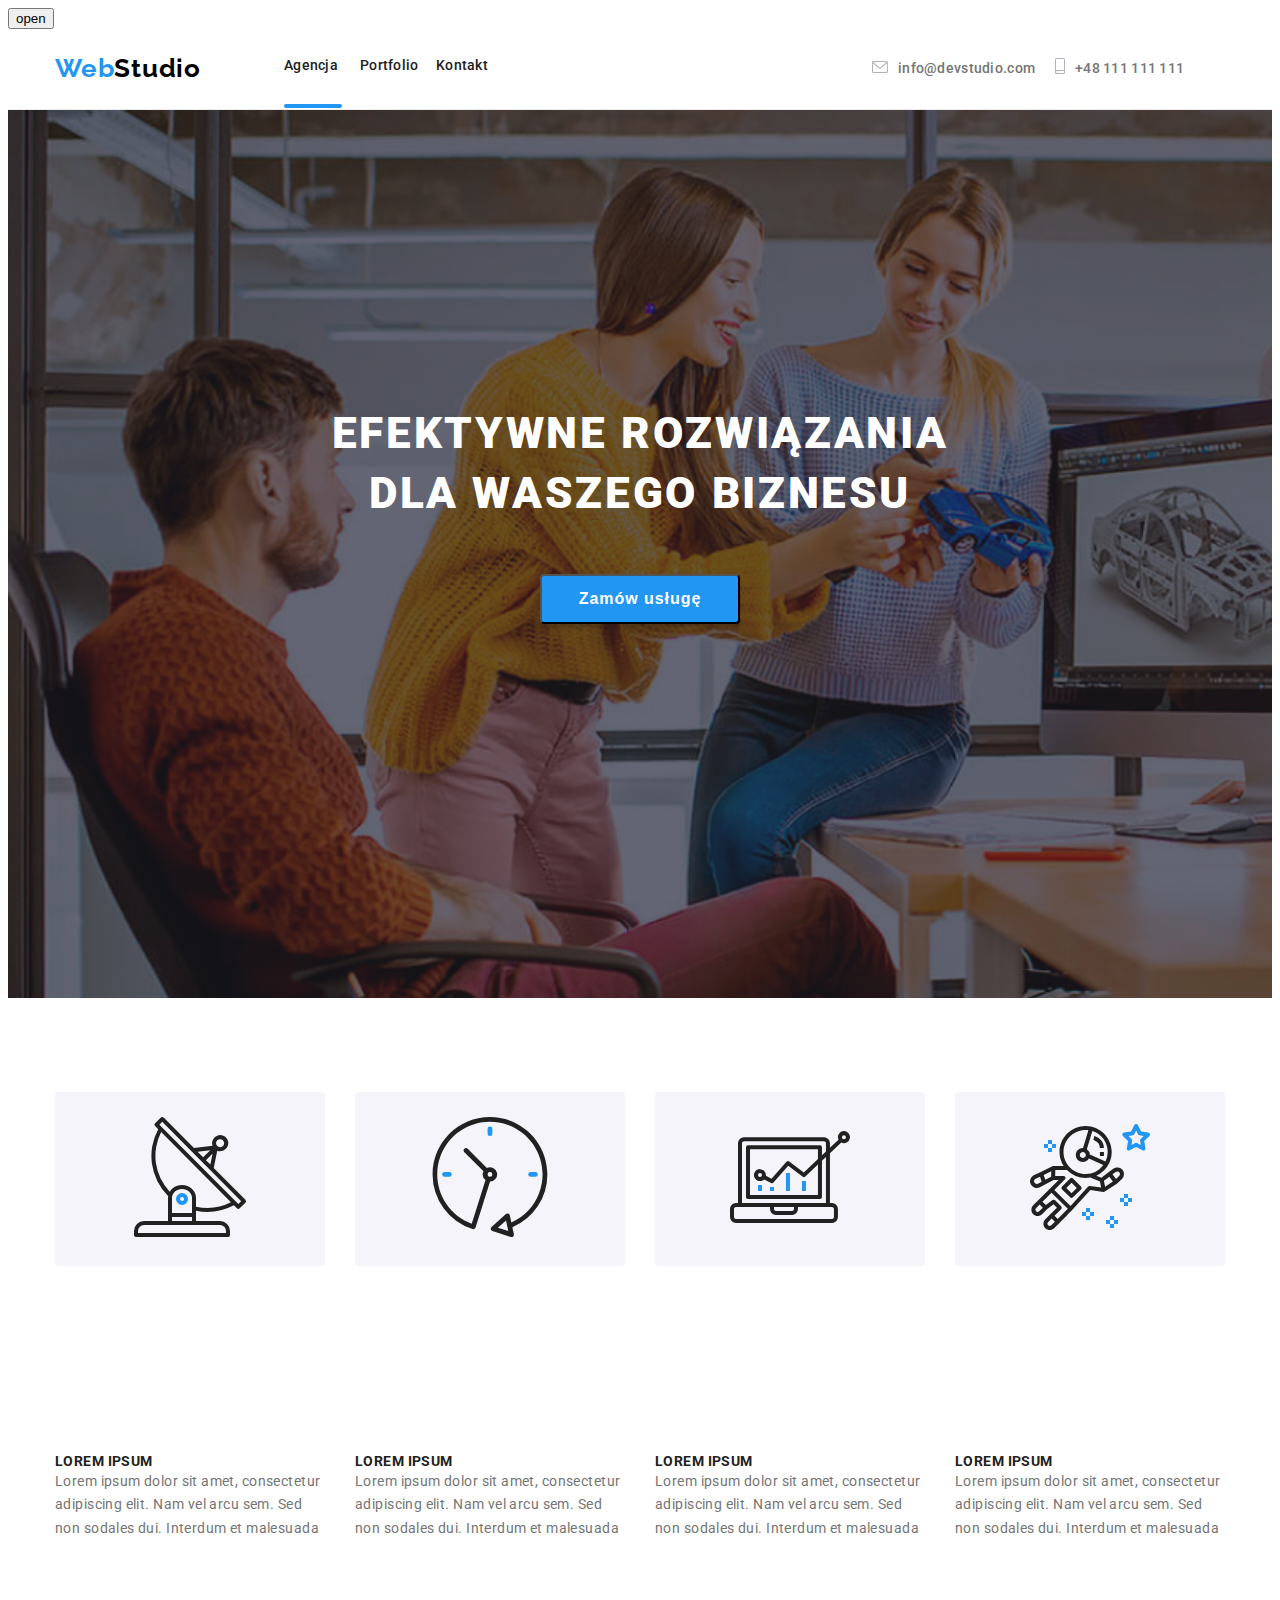
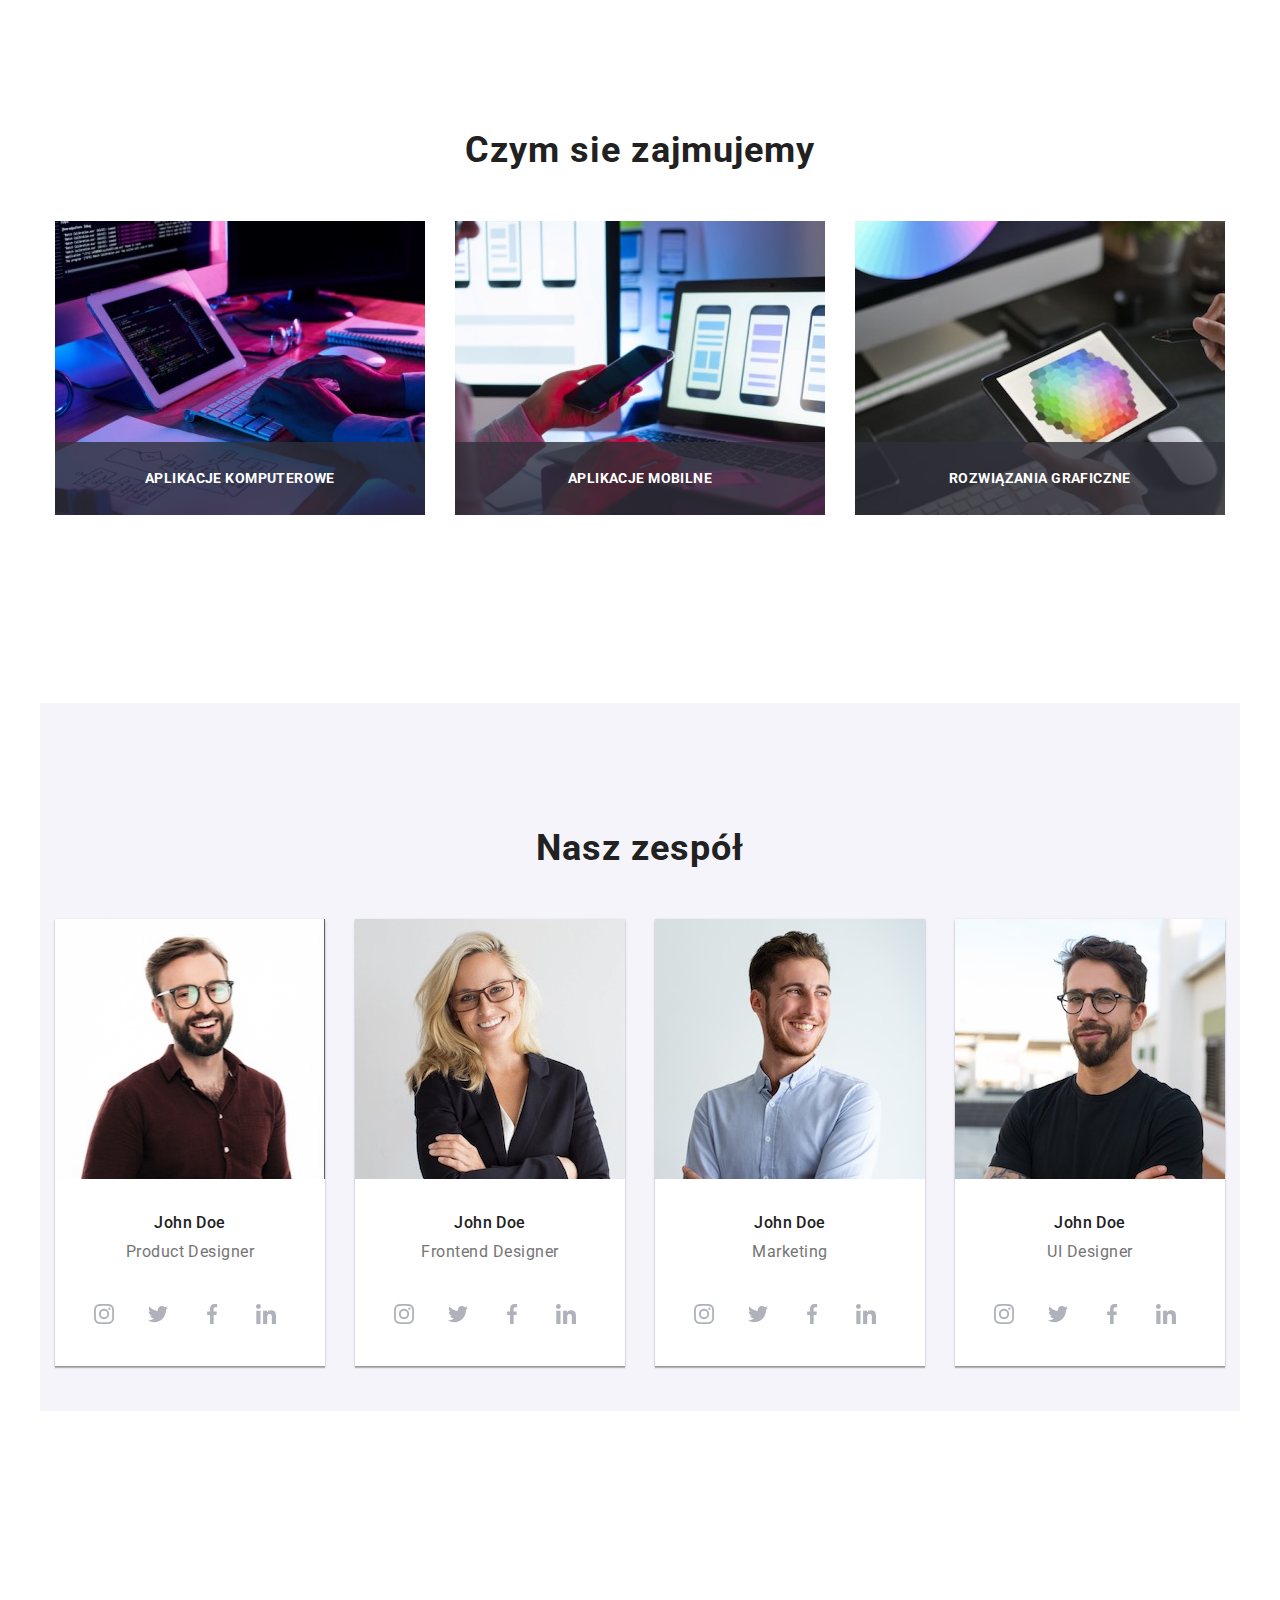
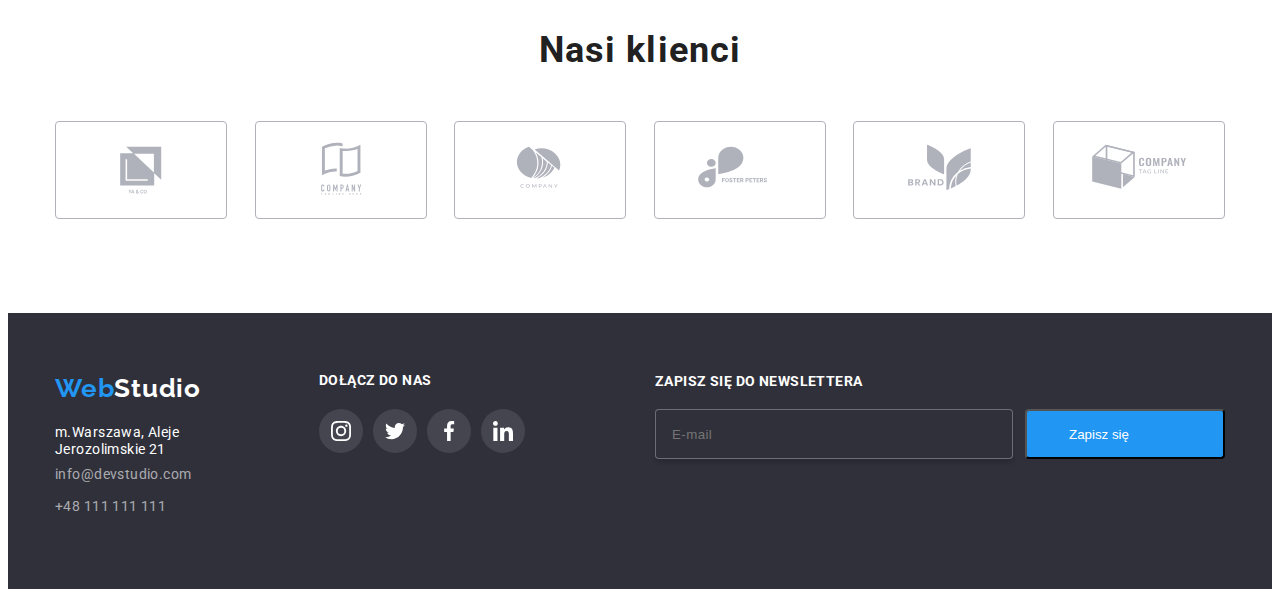
==== index.html @ 2419c5e9 "register and button" ====
<!DOCTYPE html>
<html lang="pl">
  <head>
    <meta charset="UTF-8" />
    <meta http-equiv="X-UA-Compatible" content="IE=edge" />
    <meta name="viewport" content="width=device-width, initial-scale=1.0" /> 
    <title>WebStudio</title>
    <link rel="preconnect" href="https://fonts.googleapis.com"> 
    <link rel="preconnect" href="https://fonts.gstatic.com" crossorigin> 
    <link href="https://fonts.googleapis.com/css2?family=Raleway:ital,wght@0,700;1,700&family=Roboto:ital,wght@0,400;0,500;0,700;0,900;1,400;1,500;1,700;1,900&display=swap" rel="stylesheet"> 
    <link rel="stylesheet" href="https://cdnjs.cloudflare.com/ajax/libs/modern-normalize/1.1.0/modern-normalize.min.css" 
    integrity="sha512-wpPYUAdjBVSE4KJnH1VR1HeZfpl1ub8YT/NKx4PuQ5NmX2tKuGu6U/JRp5y+Y8XG2tV+wKQpNHVUX03MfMFn9Q==" 
    crossorigin="anonymous" 
    referrerpolicy="no-referrer"/>
    <link rel="stylesheet" href="./css/styles.css"/> 
  </head>
  <body>
    <button data-modal-open>open</button>
    <header class="headers">
      <div class="container headers-section">
      <a class="brand-link" href="./index.html">
      Web<span class="brand-h">Studio</span>
      </a>
      <nav>
        <ul class="menu">
          <li class="menu-item">
          <a href="./index.html">Agencja</a>
          <div class="webzone"></div>
          </li>
          <li class="menu-item">
          <a href="./portfolio.html">Portfolio</a>
          </li>
          <li class="menu-item">
          <a href="#">Kontakt</a>
          </li>
        </ul>
      </nav>
      <div>
        <ul class="menu-links">
          <li class="icon">  
            <svg width="16" height="12">
              <use href="./images/icons.svg#icon-envelope"></use>
            </svg>
          </li>
          <li class="link-item">
          <a class="contact-link" href="mailto:info@devstudio.com">info@devstudio.com</a>
          </li>
          <li class="icon">
            <svg width="10" height="16">
              <use href="./images/icons.svg#icon-smartphone"></use>
            </svg>
          </li>
          <li class="link-item">
          <a class="contact-link" href="tel:+48111111111">+48 111 111 111</a>
          </li>
          </ul>
      </div>
        </div>
      </header>
      <main>
      <!-- HERO -->
      <section class="section box teamphoto">
        <div class="container hero">
        <h1 class="main-text">EFEKTYWNE ROZWIĄZANIA
           DLA WASZEGO BIZNESU</h1>
        <button type="button" class="order-link">Zamów usługę</button>
        </div>
      </section>
      <!-- IKONY I TEKST -->
      <section class="section box">
        <section class="container">
          <ul class="icons-clients">
            <li class="icon-index">
              <svg width="270" height="120">
                <use href="./images/icons.svg#icon-antenna"></use>
              </svg>  
            </li>
            <li class="icon-index">
              <svg width="270" height="120">
                <use href="./images/icons.svg#icon-clock"></use>
              </svg> 
            </li>
            <li class="icon-index">
              <svg width="270" height="120">
                <use href="./images/icons.svg#icon-diagram"></use>
              </svg>  
            </li>
            <li class="icon-index">
              <svg width="270" height="120">
                <use href="./images/icons.svg#icon-astronaut"></use>
              </svg>  
            </li>
            </ul>
        </section>   
      </section>     
      <section class="section box">
        <div class="container">
          <ul class="container-text">
            <li class="text-box">
              <h6 class="content-title">LOREM IPSUM</h6>
              <p class="content-text">
                Lorem ipsum dolor sit amet, consectetur adipiscing elit. Nam vel
                arcu sem. Sed non sodales dui. Interdum et malesuada
              </p>
            </li>
            <li class="text-box">
              <h6 class="content-title">LOREM IPSUM</h6>
              <p class="content-text">
                Lorem ipsum dolor sit amet, consectetur adipiscing elit. Nam vel
                arcu sem. Sed non sodales dui. Interdum et malesuada
              </p>
            </li>
            <li class="text-box">
              <h6 class="content-title">LOREM IPSUM</h6>
              <p class="content-text">
                Lorem ipsum dolor sit amet, consectetur adipiscing elit. Nam vel
                arcu sem. Sed non sodales dui. Interdum et malesuada
              </p>
            </li>
            <li class="text-box">
              <h6 class="content-title">LOREM IPSUM</h6>
              <p class="content-text">
                Lorem ipsum dolor sit amet, consectetur adipiscing elit. Nam vel
                arcu sem. Sed non sodales dui. Interdum et malesuada
              </p>
            </li>
          </ul>
          </div>
      </section>
      <!-- ZDJECIA CZYM SIE ZAJMUJEMY -->
      <section class="section box">
        <div class="container">
          <h2 class="subject-wwd">Czym sie zajmujemy</h2>
          <ul class="container-img">
            <li class="description-img">
              <img
                src="./images/image-2.jpg"
                alt="Programista uzywa klawiatury do pisania kodu ze schematu"
                width="370"
                height="294"
              />
              <p class="job-description">APLIKACJE KOMPUTEROWE</p>
            </li>
            <li class="description-img">
              <img
                src="./images/image-3.jpg"
                alt="Programista koduje na komputerze wersje mobilną aplikacji sprawdzając efekt na trzymanym telefonie"
                width="370"
                height="294"
              />
              <p class="job-description">APLIKACJE MOBILNE</p>
            </li>
            <li class="description-img">
              <img
                src="./images/image-4.jpg"
                alt="Programista koduje kolory uzywajac wzornika kolorow na tablecie"
                width="370"
                height="294"
              />
              <p class="job-description">ROZWIĄZANIA GRAFICZNE</p>
            </li>
          </ul>
          </div>
      </section>
      <!-- ZESPOL -->
      <section class="section box">
        <div class="container container-team">
          <h2 class="section-subject">Nasz zespół</h2>
          <ul class="container-memb">
            <li class="shad">
              <figure class="frame">
                <img
                  src="./images/image-5.jpg"
                  alt="Członek zespołu - meżczyzna z brodą w okularach - Product Designer"
                  width="270"
                  height="260"
                />
                <figcaption> 
                <p class="team-name">John Doe</p>
                <p class="team-position">Product Designer</p>
                <div class="somedia-box">  
                <ul class="icons">
                  <li class="somedia">
                    <svg width="20" height="20">
                      <use href="./images/icons.svg#icon-instagram"></use>
                    </svg>  
                  </li>
                  <li class="somedia">
                    <svg width="20" height="20">
                      <use href="./images/icons.svg#icon-twitter"></use>
                    </svg>  
                  </li>
                  <li class="somedia">
                    <svg width="20" height="20">
                      <use href="./images/icons.svg#icon-facebook"></use>
                    </svg>  
                  </li>
                  <li class="somedia">
                    <svg width="20" height="20">
                      <use href="./images/icons.svg#icon-linkedin"></use>
                    </svg>  
                  </li>
                </ul> 
                </div> 
                </figcaption>
              </figure>
              </li>
            <li class="shad">
              <figure class="frame">
                <img
                  src="./images/image-6.jpg"
                  alt="Członek zespołu - kobieta blond w okularach - Frontend developer"
                  width="270"
                  height="260"
                />
                <div class="somedia-box">
                  <figcaption> 
                    <p class="team-name">John Doe</p>
                    <p class="team-position">Frontend Designer</p> 
                  <ul class="icons">
                    <li class="somedia">
                      <svg width="20" height="20">
                        <use href="./images/icons.svg#icon-instagram"></use>
                      </svg>  
                    </li>
                    <li class="somedia">
                      <svg width="20" height="20">
                        <use href="./images/icons.svg#icon-twitter"></use>
                      </svg>  
                    </li>
                    <li class="somedia">
                      <svg width="20" height="20">
                        <use href="./images/icons.svg#icon-facebook"></use>
                      </svg>  
                    </li>
                    <li class="somedia">
                      <svg width="20" height="20">
                        <use href="./images/icons.svg#icon-linkedin"></use>
                      </svg>  
                    </li>
                  </ul> 
                  </div>
                </figcaption>
              </figure>
              </li>
            <li class="shad">
              <figure class="frame">
                <img
                  src="./images/image-7.jpg"
                  alt="Członek zespołu - młody meżczyzna - Marketing"
                  width="270"
                  height="260"
                />
                <figcaption>
                <p class="team-name">John Doe</p>
                <p class="team-position">Marketing</p>
                <div class="somedia-box">  
                  <ul class="icons">
                    <li class="somedia">
                      <svg width="20" height="20">
                        <use href="./images/icons.svg#icon-instagram"></use>
                      </svg>  
                    </li>
                    <li class="somedia">
                      <svg width="20" height="20">
                        <use href="./images/icons.svg#icon-twitter"></use>
                      </svg>  
                    </li>
                    <li class="somedia">
                      <svg width="20" height="20">
                        <use href="./images/icons.svg#icon-facebook"></use>
                      </svg>  
                    </li>
                    <li class="somedia">
                      <svg width="20" height="20">
                        <use href="./images/icons.svg#icon-linkedin"></use>
                      </svg>  
                    </li>
                  </ul> 
                  </div> 
                </figcaption>
              </figure>
            </li>
            <li class="shad">
              <figure class="frame">
                <img
                  src="./images/image-8.jpg"
                  alt="Członek zespołu - meżczyzna z brodą w okluarach - UI Designer"
                  width="270"
                  height="260"
                />
                <figcaption> 
                <p class="team-name">John Doe</p>
                <p class="team-position">UI Designer</p>
                <div class="somedia-box"> 
                  <ul class="icons">
                    <li class="somedia">
                      <svg width="20" height="20">
                        <use href="./images/icons.svg#icon-instagram"></use>
                      </svg>  
                    </li>
                    <li class="somedia">
                      <svg width="20" height="20">
                        <use href="./images/icons.svg#icon-twitter"></use>
                      </svg>  
                    </li>
                    <li class="somedia">
                      <svg width="20" height="20">
                        <use href="./images/icons.svg#icon-facebook"></use>
                      </svg>  
                    </li>
                    <li class="somedia">
                      <svg width="20" height="20">
                        <use href="./images/icons.svg#icon-linkedin"></use>
                      </svg>  
                    </li>
                  </ul> 
                  </div> 
                </figcaption>  
              </figure>
              </li>
          </ul>
        </div>
      </section>
    <!-- Nasi Klienci -->
    <section class="section box">
      <div class="container">
        <h2 class="clients">Nasi klienci</h2>
        <ul class="icons-clients">
          <li class="icon-border">
            <svg width="170" height="92">
              <use href="./images/icons.svg#icon-client-1"></use>
            </svg>  
          </li>
          <li class="icon-border">
            <svg width="170" height="92">
              <use href="./images/icons.svg#icon-client-2"></use>
            </svg>  
          </li>
          <li class="icon-border">
            <svg width="170" height="92">
              <use href="./images/icons.svg#icon-client-3"></use>
            </svg>  
          </li>
          <li class="icon-border">
            <svg width="170" height="92">
              <use href="./images/icons.svg#icon-client-4"></use>
            </svg>  
          </li>
          <li class="icon-border">
            <svg width="170" height="92">
              <use href="./images/icons.svg#icon-client-5"></use>
            </svg>  
          </li>
          <li class="icon-border">
            <svg width="170" height="92">
              <use href="./images/icons.svg#icon-client-6"></use>
            </svg>  
          </li>
          </ul>
        </div>   
    </section>      
    </main>
    <!-- Footer -->
    <footer class="footers">
      <div class="container global-footer">
      <div class="footers-section">
        <a class="brand-link" href="#">
        Web<span class="brand-f">Studio</span>
       </a>
      <address class="footer-box">
        <p class="address-link">m.Warszawa, Aleje Jerozolimskie 21</p>
        <a href="mailto:info@devstudio.com" class="footer-link">info@devstudio.com</a>
        <a href="tel:+48111111111" class="footer-link">+48 111 111 111</a>
      </div>
      </address>
      <div class="joinus-box">
        <p class="joinus">DOŁĄCZ DO NAS</p>
        <ul class="icons">
          <li class="somedia-footer">
            <svg width="20" height="20">
              <use href="./images/icons.svg#icon-instagram"></use>
            </svg>  
          </li>
          <li class="somedia-footer">
            <svg width="20" height="20">
              <use href="./images/icons.svg#icon-twitter"></use>
            </svg>  
          </li>
          <li class="somedia-footer">
            <svg width="20" height="20">
              <use href="./images/icons.svg#icon-facebook"></use>
            </svg>  
          </li>
          <li class="somedia-footer">
            <svg width="20" height="20">
              <use href="./images/icons.svg#icon-linkedin"></use>
            </svg>  
          </li>
        </ul>
      </div>
      <div class="newsletter">
        <p class="newsletter-text">ZAPISZ SIĘ DO NEWSLETTERA</p>
        <div class="newsletter-box">
          <form>
            <label for="email">
              <input class="email-input" type="email" name="email" placeholder="E-mail" required>
              </label>
          </form>
          <div class="register-button">
            <button data-modal-open class="newsletter-button" type="submit">Zapisz się</button>
            <svg class="icon-paperplane" width="24px" height="24px">
              <use href="./images/icons.svg#paper-plane-icon"></use>
            </svg>
          </div>
        </div>
      </div>
    </footer>
    <div class="backdrop is-hidden" data-modal>
      <div class="modal">
    <button type="button" class="close" data-modal-close>
      <svg width="30" height="30">
      <use href="./images/icons.svg#close-x-icon"></use>
      </svg>
    </button>
    <form name="form-registration" autocomplete="on" class="form-modal">
      <h3 class="form-name">Zostaw swoje dane w formularzu ponizej</h3>
      <div class="register-area">
        <div class="form-box">
          <label class="label-name" for="name">
            <p>Imie</p>
            <svg width="12" height="12" class="personaldata-icons">
              <use href="./images/icons.svg#person-black-icon"></use>
            </svg>
            <input class="form-input" type="text" name="name" required>
          </label>
        </div>
        <div class="form-box">
          <label class="label-phone" for="phone">
            <p>Telefon</p>
            <svg width="13" height="13" class="personaldata-icons">
              <use href="./images/icons.svg#phone-black-icon"></use>
            </svg>
            <input class="form-input" type="tel" name="phone-number" required>
          </label>
        </div>
        <div class="form-box">
          <label class="label-email" for="mail">
            <p>Email</p>
            <svg width="12" height="12" class="personaldata-icons">
              <use href="./images/icons.svg#email-black-icon"></use>
            </svg>
            <input class="form-input" type="email" name="email" required>
          </label>
        </div>
        <label for="comment" class="form-label">
          <p>Komentarz</p>
          <textarea class="textarea-input" name="comment" placeholder="Wprowadź tekst"></textarea>
        </label>
        <div class="checkbox-area">
          <label class="label-checkbox">
            <input type="checkbox" name="checkbox" class="checkbox-input" />
            <span class="icon-checkbox">
              <svg class="checked-icon" width="16" height="15" class="checked">
                <use href="./images/icons.svg#icon-checked"></use>
              </svg>
            </span> 
            <div>Oświadczam iz akceptuję
              <a class="policy-text" href="">Regumain</a> i <a class="policy-text" href="">Politykę Prywatności.</a>
            </div> 
          </label>
        </div>
      <div class="registration-button">
        <button type="submit" class="homepage-button">Wyślij</button>
        </div>
      </div> 
    </form>
      </div>
    </div>
    <!--script js.modeal -->
    <script src="./js/modal.js"></script>
  </body>
</html>
---- css/styles.css ----
/* Zastosowanie ogólne */
* ,
* :before,
* :after {
    box-sizing: border-box;
}
:root {
    --main-color: #212121;
    --secondary-color: #757575;
    --hover-color: #2196F3;
    --black-color: #000000;
    --white-color: #ffffff;
    --footerlink-color: rgba(255, 255, 255, 0.6);
    --backgroud-color: #2f303A;
}
a {
    text-decoration: none;
    color: var(--main-color);
     }
figure, li, ul, h1, h6, p {
    padding: 0;
    margin: 0;
}
ul {
    list-style: none;
}
body {
    font-family: 'Roboto', sans-serif;
    color: var(--main-color);
}
.container {
    width: 1200px;
    margin: 0 auto;
    padding-left: 15px;
    padding-right: 15px;
}
.headers {
    margin: 0 auto;
    padding-bottom: 25px;
    padding-top: 24px;
    border-bottom: 1px solid #ECECEC;
    width: 100%;
    }
.headers-section {
    display: flex;
    align-items: center;
}
.footers {
    margin: 0 auto;
    background: var(--backgroud-color);
    width: 100%;
    padding-top: 60px;
    padding-bottom: 60px;
}   
.footers-section {
    display: flex;
    flex-direction: column;
    justify-content: center;
}
.section {
    padding-top: 94px;
    padding-bottom: 94px;
}
.box {
    margin: 0 auto;
    width: 100%;
}
/* Pseudoklasy etc */
.contact-link:hover,
.contact-link:focus {
    color: var(--hover-color);
}   
.footer-link:hover,
.footer-link {
    color: var(--hover-color);
}
.menu-item a:hover,
.menu-item a:focus {
    color: var(--hover-color);
}
.option-button:hover,
.option-button:focus {
    background-color: var(--hover-color);
    color: var(--white-color);
}
.button-shadow:hover,
.button-shadow:focus {
    box-shadow: 0px 3px 1px rgba(0, 0, 0, 0.1), 0px 1px 2px rgba(0, 0, 0, 0.08), 0px 2px 2px rgba(0, 0, 0, 0.12);
}
/* Zastosowanie Header */
.brand-link {
    font-family: 'Raleway';
    font-weight: 700;
    font-size: 26px;
    line-height: 1.19;
    letter-spacing: 0.03em;
    color: var(--hover-color); 
    text-decoration: none;
    }
.brand-h {
    color: var(--black-color);
}
.brand-f {
    color: var(--white-color);
}
.contact-link {
    font-weight: 500;
    font-size: 14px;
    line-height: 1.14;
    letter-spacing: 0.02em;
    text-decoration: none;
    color: var(--secondary-color);
    padding-left: 10px;
    }
.menu {
    display: flex;
    padding-left: 83px;
}
.menu-item {
    width: 76px;
    text-decoration: none;
    font-weight: 500;
    font-size: 14px;
    line-height: 1.14;
    letter-spacing: 0.02em;
    color: var(--main-color);
}
.link-item {
    padding-right: 20px;
}
.menu-links {
    display: flex;
    justify-content: space-around;
    padding-left: 360px;
}
/* Zastosowanie Main Index Hero */
.teamphoto {
    background-image: linear-gradient(90deg, rgba(47, 48, 58, 0.4)0%, rgba(47, 48, 58, 0.4)0%), url(../images/team.jpg);
    background-size: cover;
}
.hero {
    display: flex;
    flex-direction: column;
    justify-content: space-around;
    align-items: center;
    padding-bottom: 280px;
    padding-top: 200px;
}
.main-text {
    font-weight: 900;
    font-size: 44px;
    line-height: 1.36;
    text-align: center;
    letter-spacing: 0.06em;
    text-transform: uppercase;
    color: var(--white-color);
    width: 696px;
    padding-bottom: 50px;
}
.order-link {
    font-weight: 700;
    font-size: 16px;
    line-height: 1.88;
    text-align: center;
    letter-spacing: 0.06em;
    color: var(--white-color);
    cursor: pointer;
    width: 200px;
    height: 50px;  
    background: var(--hover-color);
    box-shadow: 0px 4px 4px rgba(0,0,0,0.15);
    border-radius: 4px;
}
/* Zastosowanie Main Index Text content */
.content-title {
    font-weight: 700;
    font-size: 14px;
    line-height: 1.14;
    letter-spacing: 0.03em;
    text-transform: uppercase;
}
.content-text {
    font-size: 14px;
    line-height: 1.71;
    letter-spacing: 0.03em;
    color: var(--secondary-color);
}
.container-text {
    display: flex;
    flex-wrap: wrap;
    gap: 30px;
    margin: 0 auto;
    padding-left: 0px;
}
.text-box {
    flex-basis: calc((100% - 90px) / 4);
}
/* Zastosowanie Main Index img */
.subject-wwd {
    font-weight: 700;
    font-size: 36px;
    line-height: 1.17;
    text-align: center;
    letter-spacing: 0.03em;
    margin-bottom: 0px;
    padding-bottom: 50px;
    margin: 0 auto;
}
.container-img {
    display: flex;
    flex-wrap: wrap;
    gap: 30px;
    margin: 0 auto;
    padding-left: 0px;
}
.description-img {
    position: relative;
    list-style-type: none;
    margin-right: 0px;
    height: 294px;
}
.description-img > .job-description {
    position: absolute;
    display: flex;
    align-items: center;
    justify-content: center;
    background-color: rgba(47, 48, 58, 0.8);
    color: var(--white-color);
    font-weight: 700;
    font-size: 14px;
    line-height: 1.14;
    letter-spacing: 0.03em;
    width: 100%;
    height: 25%;
    bottom: 0;
}
/* Zastosowanie Main Index Team */
.section-subject {
    font-weight: 700;
    font-size: 36px;
    line-height: 1.17;
    text-align: center;
    letter-spacing: 0.03em;
    margin-bottom: 0;
    padding-bottom: 50px;
}
.team-name {
    font-weight: 500;
    font-size: 16px;
    line-height: 1.19;
    text-align: center;
    letter-spacing: 0.03em;
    margin-top: 0px;
    margin-bottom: 0px;
    padding-top: 30px;
    padding-bottom: 10px;
}
.team-position {
    font-size: 16px;
    line-height: 1.19;
    text-align: center;
    letter-spacing: 0.03em;
    color: var(--secondary-color);
    margin-top: 0px;
    margin-bottom: 0px;
    padding-bottom: 30px;
}
.frame {
    background-color: var(--white-color);
}
.container-team {
        background-color: #f5f4fa;
        height: 708px;
        padding-top: 94px;
}
.container-memb {
    display: flex;
    list-style: none;
    justify-content: space-between;
    background-color: #f5f4fa;
    border-radius: 0px 0px 4px 4px;
}
.shad {
    box-shadow: 0px 1px 3px rgba(0, 0, 0, 0.14), 0px 1px 1px rgba(0, 0 ,0 ,0.14), 0px 2px 1px rgba(0, 0, 0, 0.2);
}
.somedia-box {
    display: flex;
    justify-content: center;
}
/* Zastosowanie Footer bez Brand Logo */
.address-link {
    font-size: 14px;
    font-style: normal;
    line-height: 1.17;
    letter-spacing: 0.03em;
    color: var(--white-color);
    padding-top: 20px;
    padding-bottom: 9px;
}
.footer-link {
    font-size: 14px;
    line-height: 1.17;
    font-style: normal;
    letter-spacing: 0.03em;
    text-decoration: none;
    color: var(--footerlink-color);
    margin-bottom: 15px;
}
.footer-mail {
    font-size: 14px;
    font-style: normal;
    line-height: 1.17;
    letter-spacing: 0.03em;
    text-decoration: none;
    color: var(--footerlink-color);
}
.footer-box {
    display: flex;
    flex-direction: column;
}
/* Zastosowanie w Main Portfolio */
.option-button {
    font-weight: 500;
    font-size: 16px;
    line-height: 1.63;
    text-align: center;
    letter-spacing: 0.03em;
    color: var(--main-color);
    cursor: pointer;
    margin-right: 8px;
    border-radius: 4px;
    background-color: #f5f4fa;
    }
.project-name {
    font-weight: 700;
    font-size: 18px;
    line-height: 2;
    letter-spacing: 0.06em;
    margin-top: 0px;
    margin-bottom: 0px;
    padding-left: 24px;
    padding-top: 20px;
    padding-bottom: 4px;
}
.project-option {
    font-size: 16px;
    line-height: 1.88;
    letter-spacing: 0.03em;
    color: var(--secondary-color);
    padding-left: 24px;
    padding-bottom: 20px;
    margin-top: 0px;
    margin-bottom: 0px;
}
.option-buttons {
    display: flex;  
    justify-content: center;  
    padding-bottom: 50px;
}
.cards {
    display: flex;
    flex-wrap: wrap;
    gap: 30px; 
    padding: 0px;
}
.card-set {
    flex-basis: calc((100% - 60px) / 3);
}
.frame-opt {
    border-bottom: 1px solid #EEEEEE;
    border-left: 1px solid #EEEEEE;
    border-right: 1px solid #EEEEEE;
}
.card-set:hover {
    box-shadow: 0px 1px 1px rgba(0, 0, 0, 0.12), 0px 4px 4px rgba(0, 0, 0, 0.06), 1px 4px 6px rgba(0, 0, 0, 0.16);
}
.webzone {
    position: relative;
    background-color: var(--hover-color);
    border-radius: 2px;
    top: 30px;
    width: 58px;
    height: 4px;
    }
.webzone::after {
    display: blocK;
    content: " ";
    top: 9px;
    left: 0;
    }
/* overlay portfolio */
.animation-box {
    position: relative;
    overflow: hidden;
    display: flex;
    margin: 0 auto;
    width: 370px;
    height: 294px;
}
.overlay-card {
    position: absolute;
    transform: translateY(100%);
    transition: transform 250ms ease-in-out;
    transition-timing-function: cubic-bezier(0.4, 0, 0.2, 1);
    display: flex;
    top: 0;
    left: 0;
    margin-top: 0;
    background-color: var(--hover-color);
}
.overlay-text {
    position: relative;
    display: flex;
    color: var(--white-color);
    font-size: 18px;
    line-height: 28px;
    letter-spacing: 0.03em;
    padding: 49px 45px 49px 24px;
    vertical-align: top;
}
.animation-box:hover,
.animation-box:focus,
.overlay-card {
    transform: translateY(0);
}
/* ikony */
.icon {
    fill: #afb1bb;
    cursor: pointer;
}
.icon:hover,
.icon:focus {
    fill: var(--hover-color);
}
.icons {
    display: flex;
    list-style: none;
    justify-content: center;
    fill: #afb1bb;
    cursor: pointer;
    padding-bottom: 30px;
}
.icons-clients {
    display: flex;
    list-style: none;
    justify-content: space-between;
    fill: #afb1bb;
    cursor: pointer;
}
.icon-index {
    background: #f5f4fa;
    border-radius: 4px;
    padding-top: 25px;
    padding-bottom: 25px;
}
.icon-border {
    border: 1px solid #afb1bb;
    border-radius: 4px;
    cursor: pointer;
}
.icon-border:hover,
.icon-border:focus {
    fill: var(--hover-color);
    border: 1px solid var(--hover-color);
}
/* Zastosowanie Nasi Klienci */
.clients {
    font-weight: 700;
    font-size: 36px;
    line-height: 1.17;
    text-align: center;
    letter-spacing: 0.03em;
    margin-bottom: 0;
    padding-bottom: 50px;
}
/* Zastosowanie SoMe */
.joinus {
    font-weight: 700;
    font-size: 14px;
    line-height: 1.14;
    letter-spacing: 0.03em;
    text-transform: uppercase;
    color: var(--white-color);
    padding-bottom: 20px;
}
.joinus-box {
    display: flex;
    flex-direction: column;
    padding-left: 70px;
}
.somedia-footer {
    display: flex;
    justify-content: center;
    align-items: center;
    fill: var(--white-color);
    background: rgba(255, 255, 255, 0.1);
    border-radius: 50%;
    height: 44px;
    width: 44px;
    cursor: pointer;
    margin-right: 10px;
}
.somedia-footer:hover {
    background: var(--hover-color);
}
.somedia {
    display: flex;
    justify-content: center;
    align-items: center;
    fill: #afb1bb;
    border-radius: 50%;
    height: 44px;
    width: 44px;
    cursor: pointer;
    margin-right: 10px;
}
.somedia:hover {
    background: var(--hover-color);
}
.global-footer {
    display: flex;
}
/* modal */
.modal {
    display: flex;
    justify-content: center;
    top: 221px;
    left: 536px;
    width: 528px;
    height: 700px;
    background: #ffffff;
    box-shadow: 0px 1px 3px rgba(0, 0, 0, 0.12), 0px 1px 1px rgba(0, 0 ,0 ,0.14), 0px 2px 1px rgba(0, 0, 0, 0.2);
    position: absolute;
    border-radius: 4px;
    margin: 0;
}
.is-hidden {
    pointer-events: none;
    visibility: hidden;
    opacity: 0.5;
    transform: scale(0);
}
.backdrop {
    display: flex;
    position: fixed;
    left: 0;
    right: 0;
   top: 0;
   bottom: 0;
    cursor: not-allowed;
    background-color: rgba(0, 0, 0, 0.2);
    z-index: 1;
    transform: scale(1);
    transition-duration: 250ms;
    transition-timing-function: cubic-bezier(0.4, 0, 0.2, 1);
}
.close {
    cursor: pointer;
    height: 30px;
    width: 30px;
    border: 1px;
    background-color: #ffffff;
    position: relative;
    top: 8px;
    left: 240px;
    stroke: solid rgba(0, 0, 0, 0.1);

}
.register-area {
    margin-right: 25px;
}
.form-box {
    width: 448px;
    margin-bottom: 28px;
    margin-right: 1px;
}
.form-name {
    text-align: center;
    font-style: 700;
    font-size: 20px;
    line-height: 23px;
    letter-spacing: 0.03em;
    margin-top: 40px;
    margin-bottom: 30px;
    margin-right: 25px;
}
.form-input {
    width: 100%;
    height: 45px;
    border: 1px solid rgba(33, 33, 33, 0.2);
    border-radius: 4px;
    transition: border 250ms cubic-bezier(0.4, 0, 0.2, 1);
    outline: transparent;
    padding-left: 42px;
}
.form-input:focus,
.form-input:hover {
    fill: var(--hover-color);
    border: 1px solid var(--hover-color);
}
.personaldata-icons {
    position: absolute;
    transform: translateY(-50%);
    transition: fill 250ms cubic-bezier(0.4, 0, 0.2, 1);
    margin-top: 20px;
    margin-left: 15px;
}
.personaldata-icons:hover,
.personaldata-icons:focus {
    fill: var(--hover-color);
}
.textarea-input {
    width: 448px;
    height: 138px;
    border-radius: 4px;
    border-color: 1px solid rgba(33, 33, 33, 0.2);
}
.textarea-input:focus-within {
    border: 1px solid var(--hover-color);
}
textarea::placeholder {
    font-weight: 400;
    font-size: 12px;
    line-height: 14px;
    letter-spacing: 1%;
    padding-left: 16px;
    padding-top: 12px;
}
.checkbox-area {
    display: block;
    position: relative;
    width: 100%;
    max-width: 100%;
    margin-bottom: 35px;
}
.label-checkbox {
    display: flex;
    align-items: center;
    position: relative;
    max-height: 24px;
    font-weight: 400;
    font-size: 14px;
    line-height: 171%;
    letter-spacing: 0.03em;
    text-align: center;
    color: var(--secondary-color);
    cursor: pointer;
    margin-top: 20px;
    padding-left: 15px;
}
.policy-text {
    color: var(--hover-color);
    text-decoration: underline;
}
.registration-button {
    display: flex;
    justify-content: center;
    margin-bottom: 40px;
}
.homepage-button {
    width: 200px;
    height: 50px;
    font-weight: 700;
    font-size: 16px;
    line-height: 188%;
    color: var(--white-color);
    background-color: var(--hover-color);
    border-radius: 4px;
    box-shadow: 0px 4px 4px rgba(0, 0 ,0 ,0.15);
    cursor: pointer;
}
/* newsletter */
.newsletter {
    margin-left: 120px;
} 
.newsletter-text {
    display: flex;
    font-weight: 700;
    font-size: 14px;
    line-height: 16px;
    color: var(--white-color);
    letter-spacing: 0.03em;
}
.newsletter-box {
    display: inline-flex;
    padding-top: 20px;
}
.email-input {
    display: flex;
    align-items: center;
    width: 358px;
    height: 50px;
    letter-spacing: 0.03em;
    color: rgba(255, 255, 255, 0.6);
    background-color: var(--backgroud-color);
    border: 1px solid rgba(255, 255, 255, 0.3);
    border-radius: 4px;
    box-shadow: 0 4px 4px rgba(0, 0 ,0 ,0.15);
    padding-left: 16px;
}
.register-button {
    display: flex;
    position: relative;
    justify-content: space-between;
    padding-left: 12px;
}
.newsletter-button {
    display: flex;
    align-items: center;
    width: 200px;
    height: 50px;
    color: var(--white-color);
    background-color: var(--hover-color);
    border-radius: 4px;
    box-shadow: rgba(0, 0 ,0 ,0.15);
    cursor: pointer;
    padding-left: 42px;
}
.icon-paperplane {
    display: flex;
    position: absolute;
    fill: var(--white-color);
    margin-top: 12px;
    margin-left: 148px;
    visibility: visible;
}
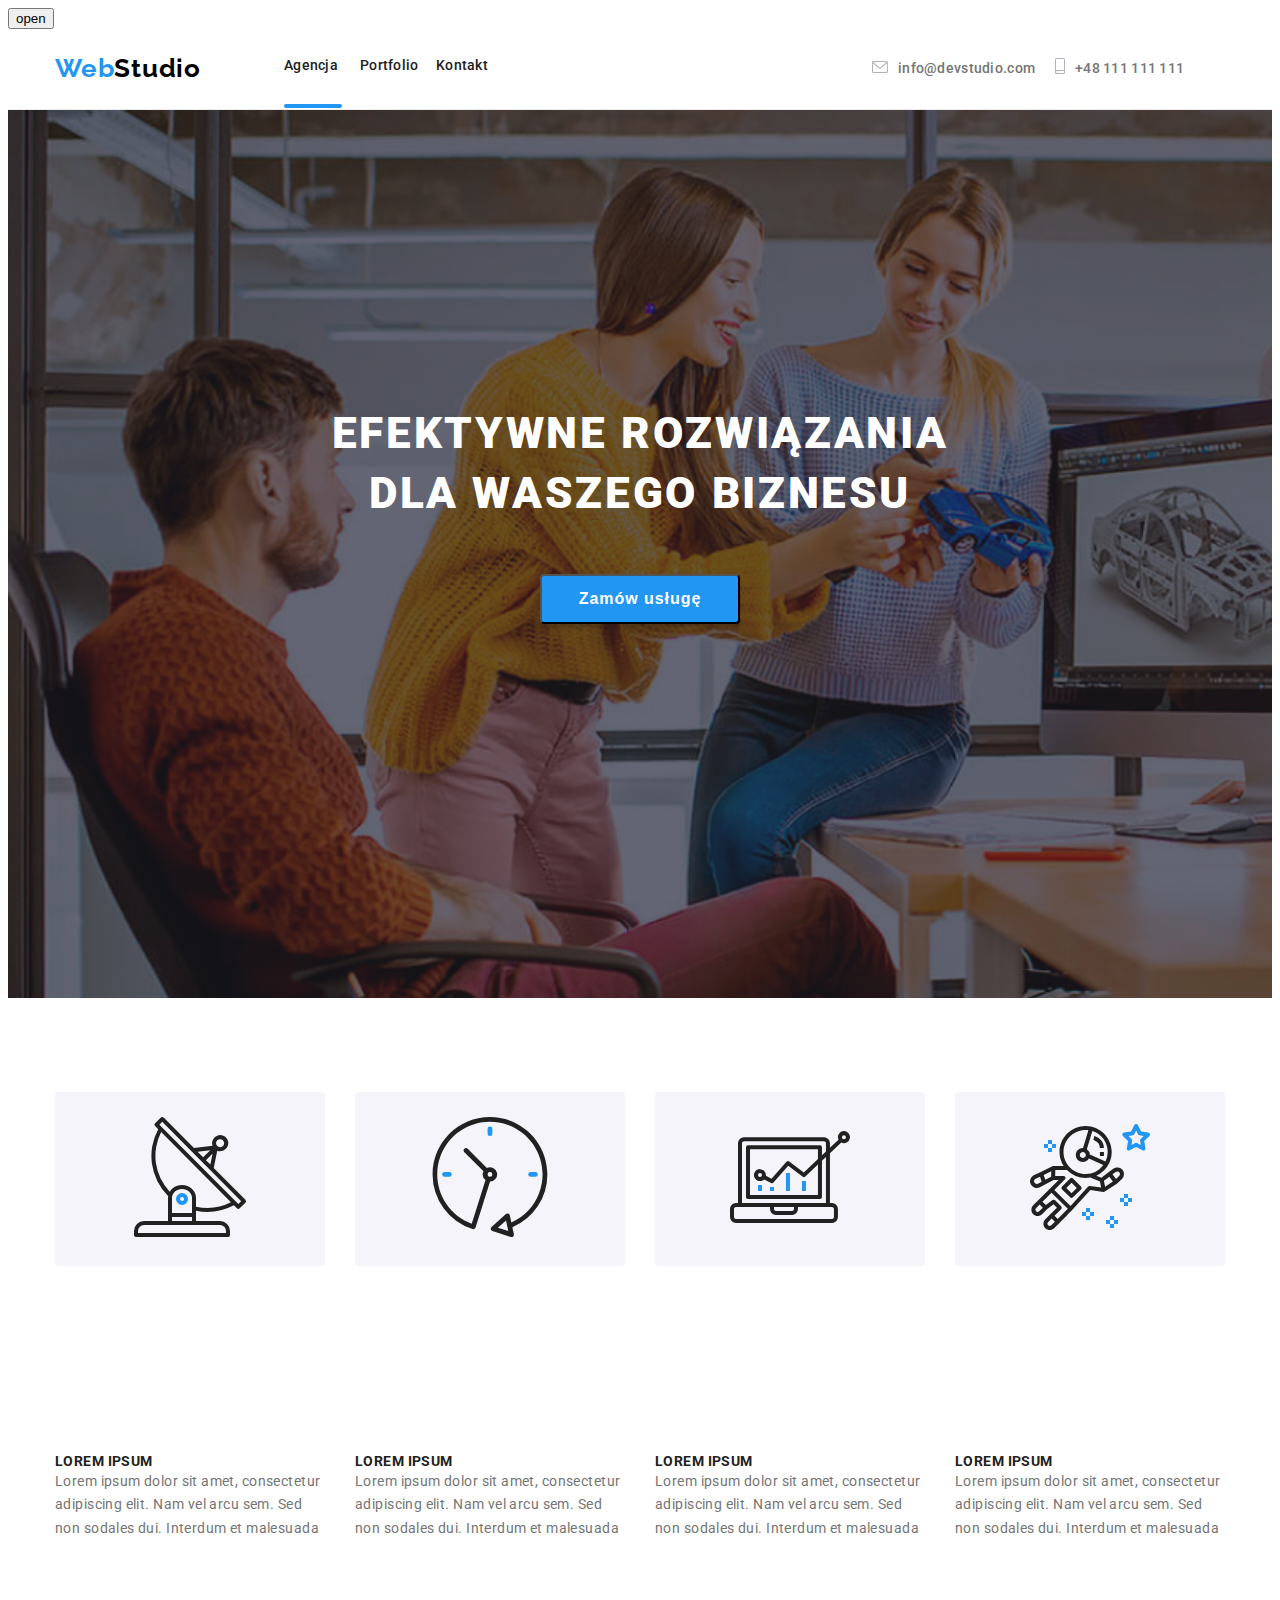
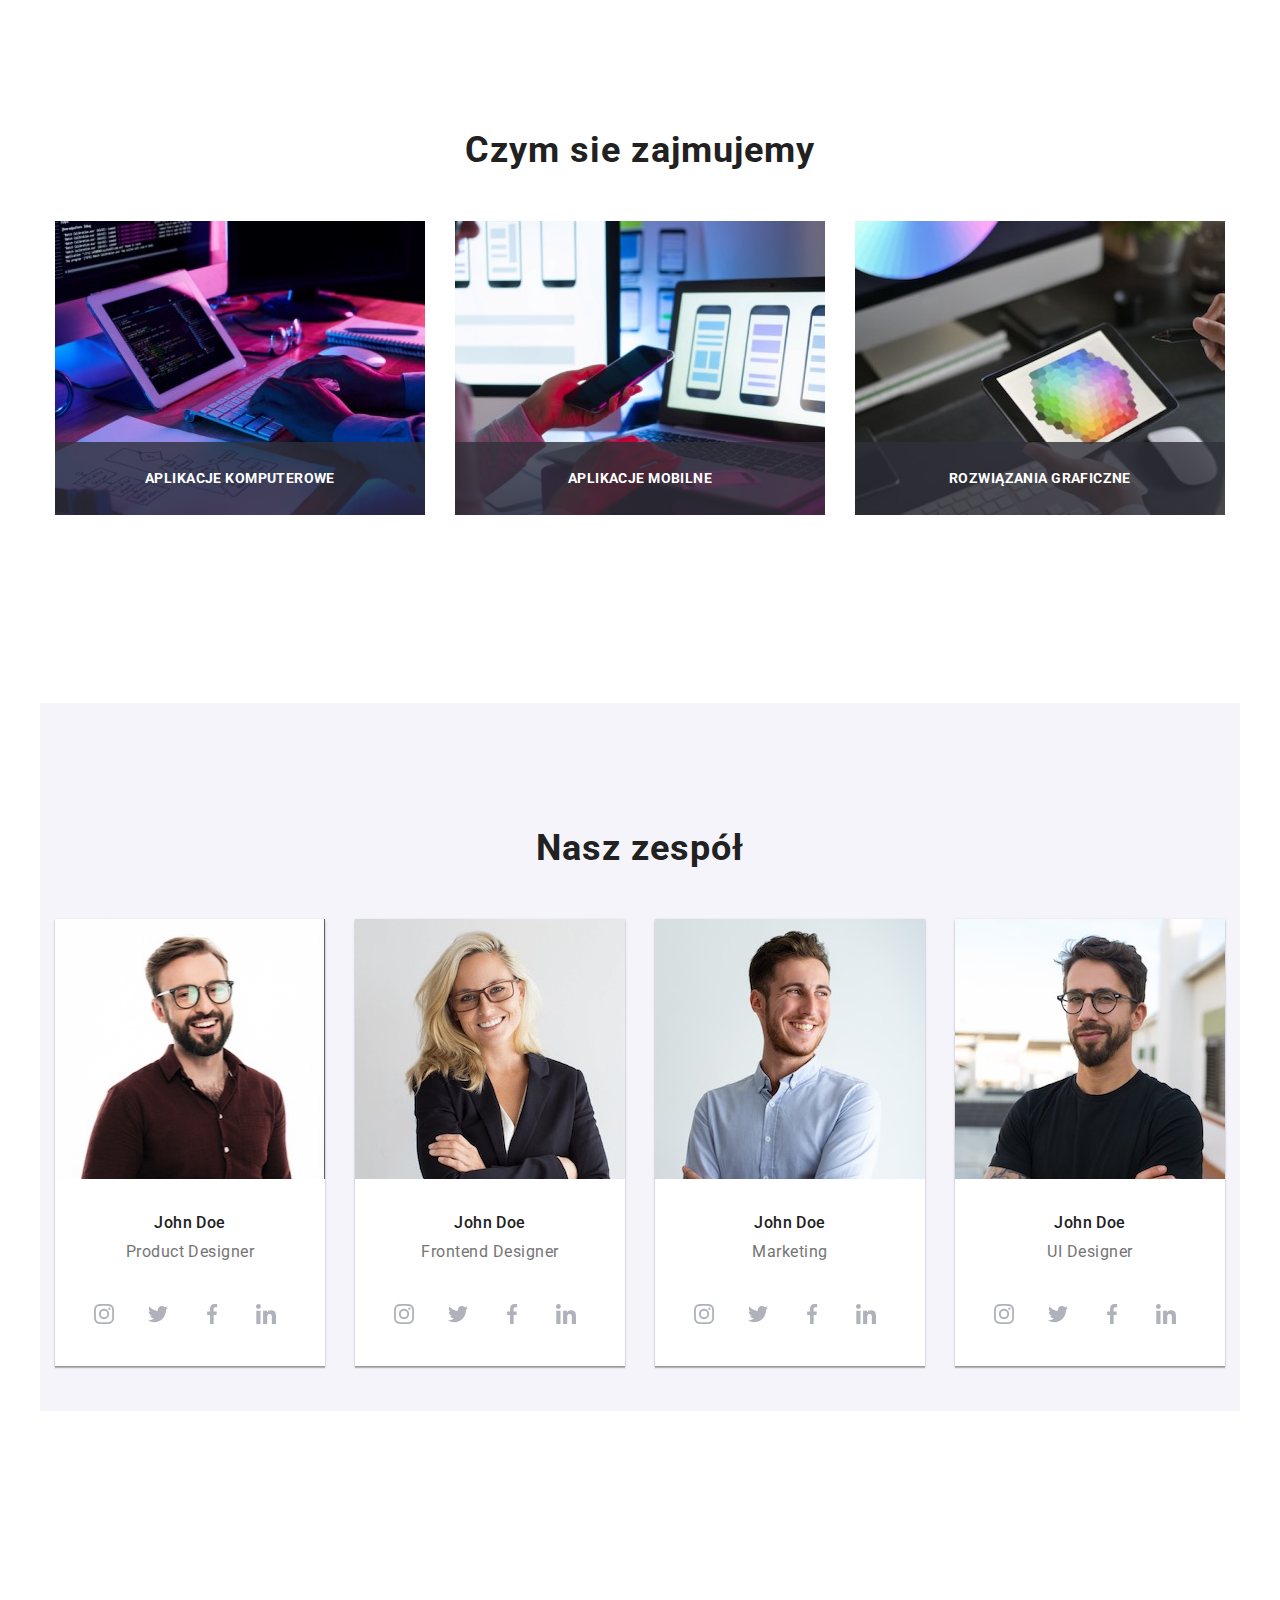
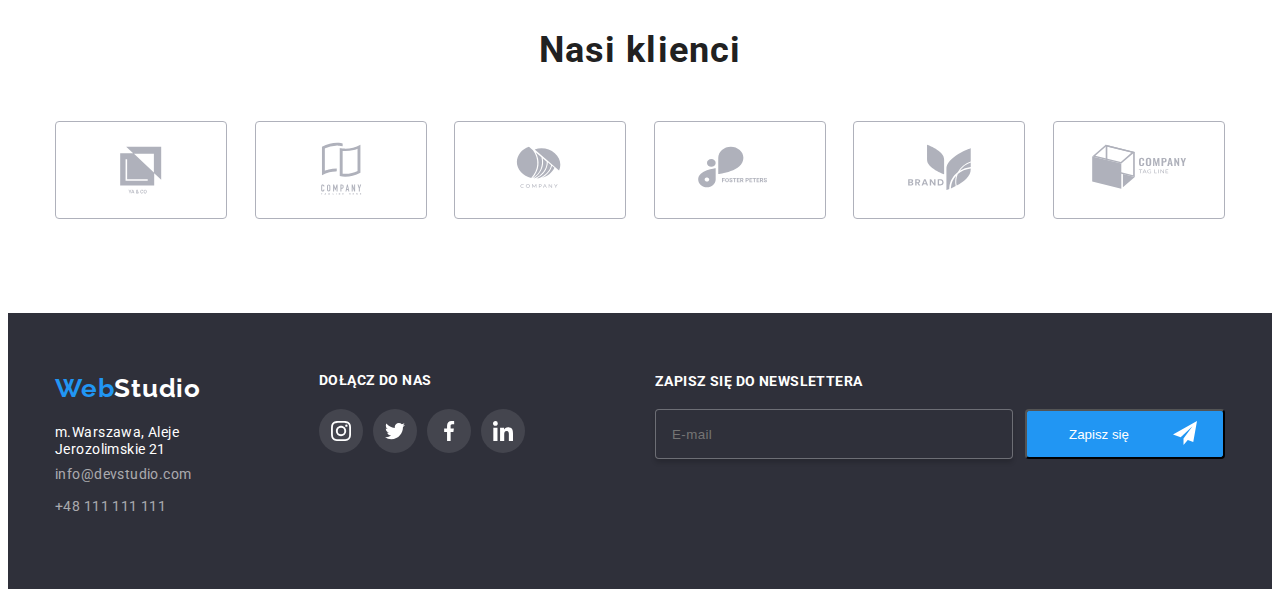
==== commit 15935f2f: "korekty" ====
--- a/index.html
+++ b/index.html
@@ -410,7 +410,7 @@
           <div class="register-button">
             <button data-modal-open class="newsletter-button" type="submit">Zapisz się</button>
             <svg class="icon-paperplane" width="24px" height="24px">
-              <use href="./images/icons.svg#paper-plane-icon"></use>
+              <use href="./images/icons.svg#icon-paper-plane-icon"></use>
             </svg>
           </div>
         </div>
@@ -420,53 +420,44 @@
       <div class="modal">
     <button type="button" class="close" data-modal-close>
       <svg width="30" height="30">
-      <use href="./images/icons.svg#close-x-icon"></use>
+      <use href="./images/icons.svg#icon-close-x-icon"></use>
       </svg>
     </button>
-    <form name="form-registration" autocomplete="on" class="form-modal">
+    <form name="form-registration" autocomplete="on">
       <h3 class="form-name">Zostaw swoje dane w formularzu ponizej</h3>
       <div class="register-area">
         <div class="form-box">
-          <label class="label-name" for="name">
-            <p>Imie</p>
+          <label class="label-name" for="name"><p>Imie</p></label>
+          <span class="icons-position">
+            <input class="form-input" type="text" name="name" required>
             <svg width="12" height="12" class="personaldata-icons">
-              <use href="./images/icons.svg#person-black-icon"></use>
-            </svg>
-            <input class="form-input" type="text" name="name" required>
-          </label>
+            <use href="./images/icons.svg#icon-person-black-icon"></use></svg>
+            </span>
         </div>
         <div class="form-box">
-          <label class="label-phone" for="phone">
-            <p>Telefon</p>
+          <label class="label-name" for="phone"><p>Telefon</p></label>
+          <input class="form-input" type="tel" name="phone-number" required>
             <svg width="13" height="13" class="personaldata-icons">
-              <use href="./images/icons.svg#phone-black-icon"></use>
-            </svg>
-            <input class="form-input" type="tel" name="phone-number" required>
-          </label>
+            <use href="./images/icons.svg#icon-phone-black-icon"></use></svg>
         </div>
         <div class="form-box">
-          <label class="label-email" for="mail">
-            <p>Email</p>
+          <label class="label-name" for="mail"><p>Email</p></label>
+          <input class="form-input" type="email" name="email" required>
             <svg width="12" height="12" class="personaldata-icons">
-              <use href="./images/icons.svg#email-black-icon"></use>
-            </svg>
-            <input class="form-input" type="email" name="email" required>
-          </label>
-        </div>
-        <label for="comment" class="form-label">
-          <p>Komentarz</p>
+            <use href="./images/icons.svg#icon-email-black-icon"></use></svg>
+        </div>
+        <label for="comment" class="label-name"><p>Komentarz</p></label>
           <textarea class="textarea-input" name="comment" placeholder="Wprowadź tekst"></textarea>
-        </label>
         <div class="checkbox-area">
           <label class="label-checkbox">
             <input type="checkbox" name="checkbox" class="checkbox-input" />
-            <span class="icon-checkbox">
-              <svg class="checked-icon" width="16" height="15" class="checked">
+            <span>
+              <svg width="16" height="15" class="checked">
                 <use href="./images/icons.svg#icon-checked"></use>
               </svg>
             </span> 
             <div>Oświadczam iz akceptuję
-              <a class="policy-text" href="">Regumain</a> i <a class="policy-text" href="">Politykę Prywatności.</a>
+              <a class="policy-text" href="">Regulamin</a> i <a class="policy-text" href="">Politykę Prywatności.</a>
             </div> 
           </label>
         </div>
--- a/css/styles.css
+++ b/css/styles.css
@@ -556,23 +556,20 @@
 }
 .close {
     cursor: pointer;
-    height: 30px;
-    width: 30px;
+    height: 36px;
+    width: 36px;
     border: 1px;
     background-color: #ffffff;
     position: relative;
     top: 8px;
-    left: 240px;
+    left: 470px;
     stroke: solid rgba(0, 0, 0, 0.1);
-
 }
 .register-area {
-    margin-right: 25px;
+    margin-right: 20px;
 }
 .form-box {
-    width: 448px;
-    margin-bottom: 28px;
-    margin-right: 1px;
+    position: relative;
 }
 .form-name {
     text-align: center;
@@ -593,21 +590,44 @@
     outline: transparent;
     padding-left: 42px;
 }
+.icon-position {
+    position: relative;
+}
 .form-input:focus,
 .form-input:hover {
     fill: var(--hover-color);
     border: 1px solid var(--hover-color);
 }
-.personaldata-icons {
+.prsonaldata-icons {
     position: absolute;
-    transform: translateY(-50%);
-    transition: fill 250ms cubic-bezier(0.4, 0, 0.2, 1);
-    margin-top: 20px;
+    margin-top: 22px;
     margin-left: 15px;
+    fill: var(--black-color);
 }
 .personaldata-icons:hover,
 .personaldata-icons:focus {
     fill: var(--hover-color);
+}
+.form-input:focus {
+    outline: 1px solid var(--secondary-color);
+    transition-property: outline;
+    transition-duration: 250ms;
+    transition-timing-function: cubic-bezier(0.4 ,0.2, 1);
+}
+.form-input:focus+svg {
+    transition-property: fill;
+    fill: var(--hover-color);
+    transition-duration: 250ms;
+    transition-timing-function: cubic-bezier(0.4, 0.2, 1);
+}
+.label-name {
+    display: flex;
+    font-size: 12px;
+    font-weight: 400;
+    line-height: 14px;
+    margin: 10px 0 4px 0;
+    letter-spacing: 0.01em;
+    color: var(--secondary-color);
 }
 .textarea-input {
     width: 448px;
@@ -633,6 +653,10 @@
     max-width: 100%;
     margin-bottom: 35px;
 }
+.checkbox-input {
+    height: 16px;
+    width: 15px;
+}
 .label-checkbox {
     display: flex;
     align-items: center;
@@ -646,7 +670,7 @@
     color: var(--secondary-color);
     cursor: pointer;
     margin-top: 20px;
-    padding-left: 15px;
+    padding-left: 12px;
 }
 .policy-text {
     color: var(--hover-color);
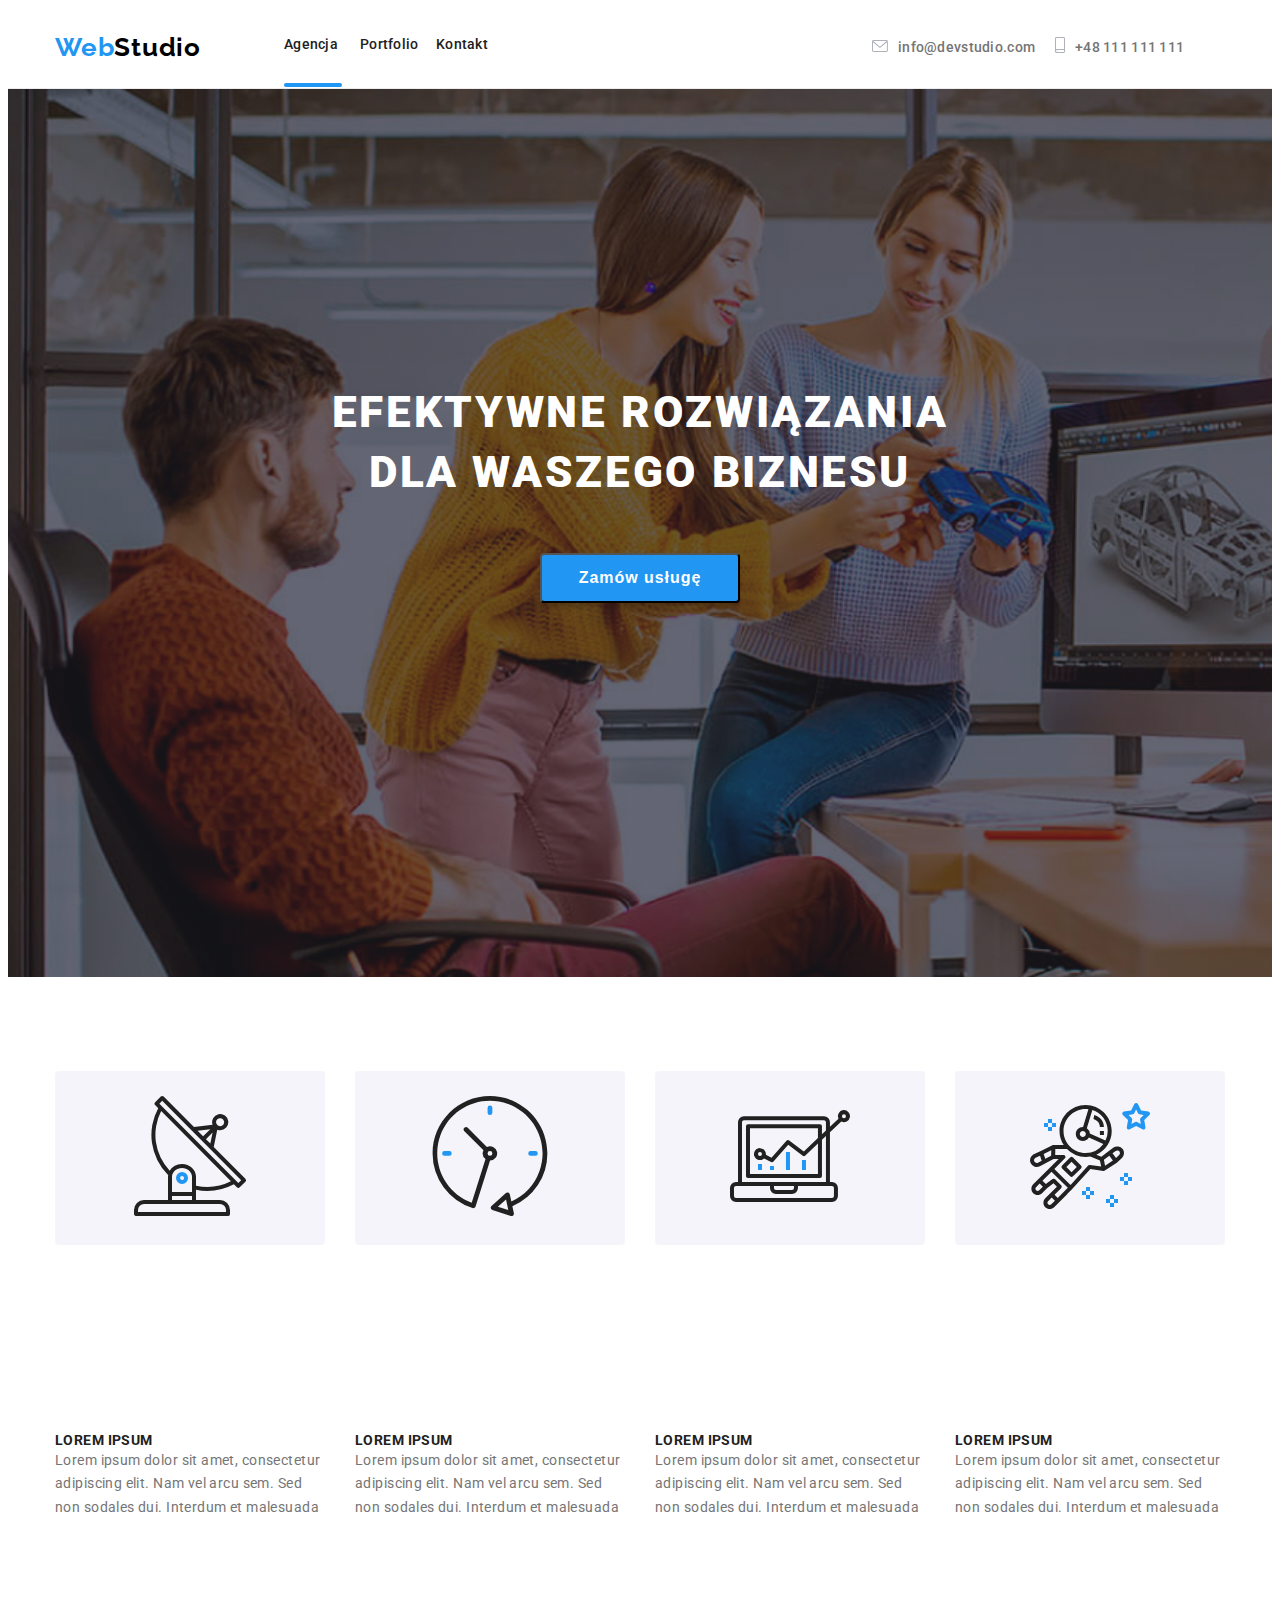
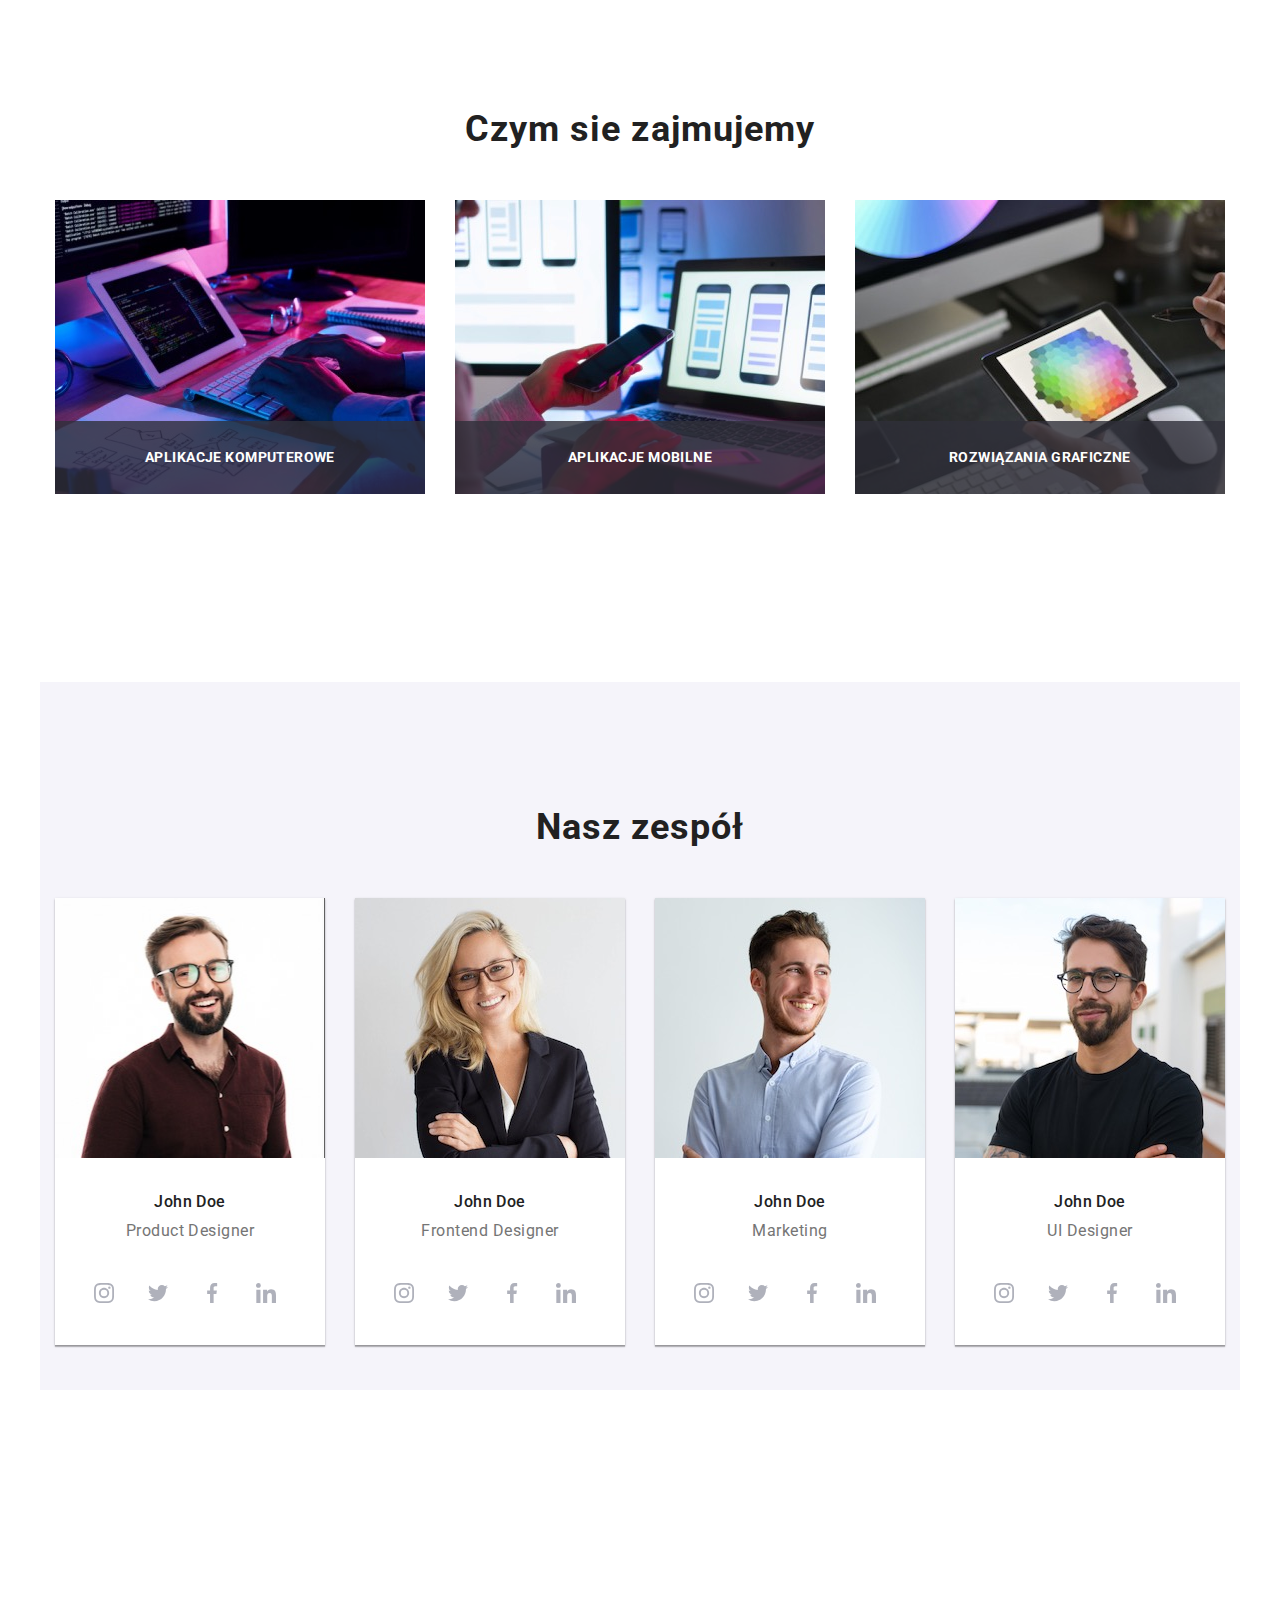
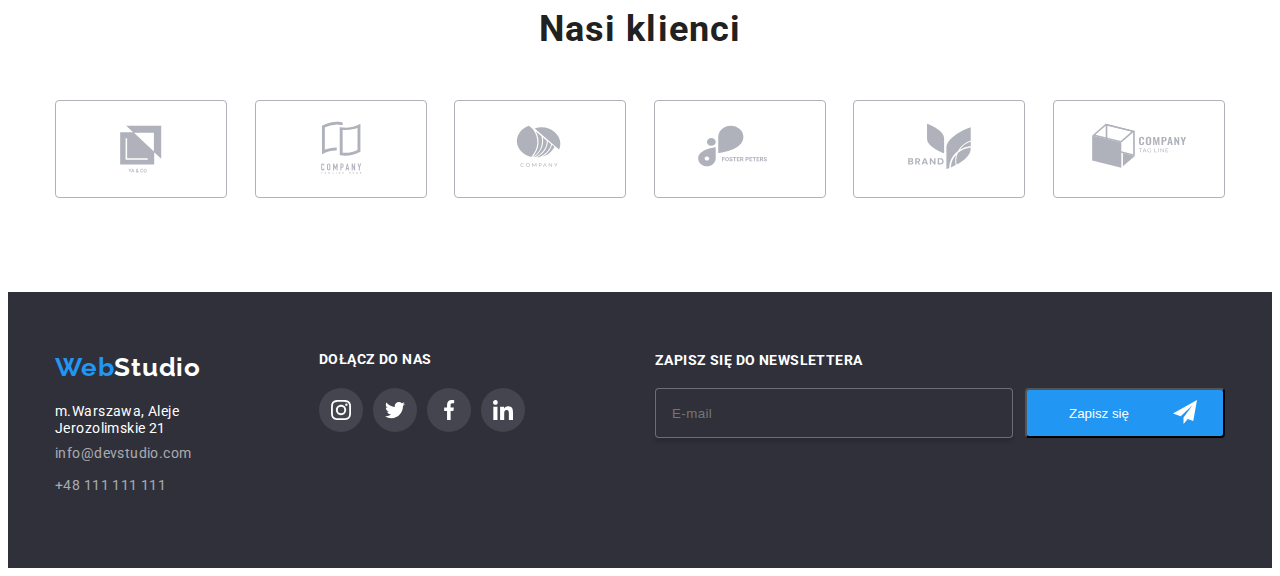
==== commit f3549f9d: "changes" ====
--- a/index.html
+++ b/index.html
@@ -15,7 +15,6 @@
     <link rel="stylesheet" href="./css/styles.css"/> 
   </head>
   <body>
-    <button data-modal-open>open</button>
     <header class="headers">
       <div class="container headers-section">
       <a class="brand-link" href="./index.html">
@@ -63,7 +62,7 @@
         <div class="container hero">
         <h1 class="main-text">EFEKTYWNE ROZWIĄZANIA
            DLA WASZEGO BIZNESU</h1>
-        <button type="button" class="order-link">Zamów usługę</button>
+        <button data-modal-open type="button" class="order-link">Zamów usługę</button>
         </div>
       </section>
       <!-- IKONY I TEKST -->
@@ -423,30 +422,44 @@
       <use href="./images/icons.svg#icon-close-x-icon"></use>
       </svg>
     </button>
-    <form name="form-registration" autocomplete="on">
-      <h3 class="form-name">Zostaw swoje dane w formularzu ponizej</h3>
-      <div class="register-area">
-        <div class="form-box">
-          <label class="label-name" for="name"><p>Imie</p></label>
-          <span class="icons-position">
-            <input class="form-input" type="text" name="name" required>
-            <svg width="12" height="12" class="personaldata-icons">
-            <use href="./images/icons.svg#icon-person-black-icon"></use></svg>
-            </span>
-        </div>
-        <div class="form-box">
-          <label class="label-name" for="phone"><p>Telefon</p></label>
-          <input class="form-input" type="tel" name="phone-number" required>
-            <svg width="13" height="13" class="personaldata-icons">
-            <use href="./images/icons.svg#icon-phone-black-icon"></use></svg>
-        </div>
-        <div class="form-box">
-          <label class="label-name" for="mail"><p>Email</p></label>
-          <input class="form-input" type="email" name="email" required>
-            <svg width="12" height="12" class="personaldata-icons">
-            <use href="./images/icons.svg#icon-email-black-icon"></use></svg>
-        </div>
-        <label for="comment" class="label-name"><p>Komentarz</p></label>
+    <div class="modal-form">
+      <h3 class="modal-heading">
+        Zostaw swoje dane w formularzu poniżej
+      </h3>
+      <form>
+        <label class="container-label" name="name"
+          ><span class="text-label">Imie</span>
+          <div class="label-icon">
+            <svg class="icon-modal" width="18" height="18">
+              <use
+                href="./images/icons.svg#icon-person-black-icon"
+              ></use>
+            </svg>
+            <input class="input-modal" />
+          </div>
+        </label>
+        <label class="container-label" name="phone"
+          ><span class="text-label">Telefon</span>
+          <div class="label-icon">
+            <svg class="icon-modal" width="18" height="18">
+              <use
+                href="./images/icons.svg#icon-phone-black-icon"
+              ></use>
+            </svg>
+            <input class="input-modal" />
+          </div>
+        </label>
+        <label class="container-label" name="mail"
+          ><span class="text-label">Email</span>
+          <div class="label-icon">
+            <svg class="icon-modal" width="18" height="18">
+              <use
+                href="./images/icons.svg#icon-email-black-icon"
+              ></use>
+            </svg>
+            <input class="input-modal" />
+          </div>
+        </label>
           <textarea class="textarea-input" name="comment" placeholder="Wprowadź tekst"></textarea>
         <div class="checkbox-area">
           <label class="label-checkbox">
@@ -457,14 +470,14 @@
               </svg>
             </span> 
             <div>Oświadczam iz akceptuję
-              <a class="policy-text" href="">Regulamin</a> i <a class="policy-text" href="">Politykę Prywatności.</a>
+              <a class="policy-text" href="#">Regulamin</a> i <a class="policy-text" href="#">Politykę Prywatności.</a>
             </div> 
           </label>
         </div>
+      </div>
       <div class="registration-button">
         <button type="submit" class="homepage-button">Wyślij</button>
         </div>
-      </div> 
     </form>
       </div>
     </div>
--- a/css/styles.css
+++ b/css/styles.css
@@ -399,7 +399,7 @@
 }
 .overlay-card {
     position: absolute;
-    transform: translateY(100%);
+    transform: translateY(-100%);
     transition: transform 250ms ease-in-out;
     transition-timing-function: cubic-bezier(0.4, 0, 0.2, 1);
     display: flex;
@@ -527,7 +527,7 @@
     top: 221px;
     left: 536px;
     width: 528px;
-    height: 700px;
+    height: 581px;
     background: #ffffff;
     box-shadow: 0px 1px 3px rgba(0, 0, 0, 0.12), 0px 1px 1px rgba(0, 0 ,0 ,0.14), 0px 2px 1px rgba(0, 0, 0, 0.2);
     position: absolute;
@@ -565,69 +565,61 @@
     left: 470px;
     stroke: solid rgba(0, 0, 0, 0.1);
 }
-.register-area {
-    margin-right: 20px;
-}
-.form-box {
-    position: relative;
-}
-.form-name {
-    text-align: center;
-    font-style: 700;
+  .modal-heading {
+    font-family: Roboto;
     font-size: 20px;
-    line-height: 23px;
-    letter-spacing: 0.03em;
+    line-height: 100%;
+    color: #212121;
     margin-top: 40px;
-    margin-bottom: 30px;
-    margin-right: 25px;
-}
-.form-input {
-    width: 100%;
-    height: 45px;
+    text-align: center;
+    margin-left: -20px;
+  }
+  .container-label {
+    border-color: #2196f3;
+  }
+
+  .text-label {
+    font-family: Roboto;
+    font-style: Regular;
+    font-size: 12px;
+    line-height: 14px;
+    line-height: 100%;
+    align: Left;
+    vertical-align: Top;
+    letter-spacing: 1%;
+    fill: Solid;
+    color: #757575;
+  }
+  .label-icon {
+    width: 448px;
+    height: 40px;
     border: 1px solid rgba(33, 33, 33, 0.2);
     border-radius: 4px;
-    transition: border 250ms cubic-bezier(0.4, 0, 0.2, 1);
-    outline: transparent;
-    padding-left: 42px;
-}
-.icon-position {
-    position: relative;
-}
-.form-input:focus,
-.form-input:hover {
-    fill: var(--hover-color);
-    border: 1px solid var(--hover-color);
-}
-.prsonaldata-icons {
-    position: absolute;
-    margin-top: 22px;
-    margin-left: 15px;
-    fill: var(--black-color);
-}
-.personaldata-icons:hover,
-.personaldata-icons:focus {
-    fill: var(--hover-color);
-}
-.form-input:focus {
-    outline: 1px solid var(--secondary-color);
-    transition-property: outline;
-    transition-duration: 250ms;
-    transition-timing-function: cubic-bezier(0.4 ,0.2, 1);
-}
-.form-input:focus+svg {
-    transition-property: fill;
-    fill: var(--hover-color);
-    transition-duration: 250ms;
-    transition-timing-function: cubic-bezier(0.4, 0.2, 1);
-}
-.label-name {
-    display: flex;
-    font-size: 12px;
-    font-weight: 400;
-    line-height: 14px;
-    margin: 10px 0 4px 0;
-    letter-spacing: 0.01em;
-    color: var(--secondary-color);
+    margin-bottom: 10px;
+    display: flex;
+    align-items: center;
+  }
+  .icon-modal {
+    width: 50%;
+    height: 50%;
+    margin: 14px 0 14px 15px;
+    max-width: fit-content;
+  }
+  .input-modal {
+    width: 366px;
+    height: 20px;
+    margin-left: 12px;
+    border-color: transparent;
+    outline: none;
+  }
+.container-label:focus-within .label-icon,
+.container-label:focus-within .modal-textarea:focus,
+.modal-textarea:focus-visible {
+  border-color: #2196f3;
+  transition: 250ms cubic-bezier(0.4, 0, 0.2, 1);
+}
+.container-label:focus-within .icon-modal {
+  fill: #2196f3;
 }
 .textarea-input {
     width: 448px;
